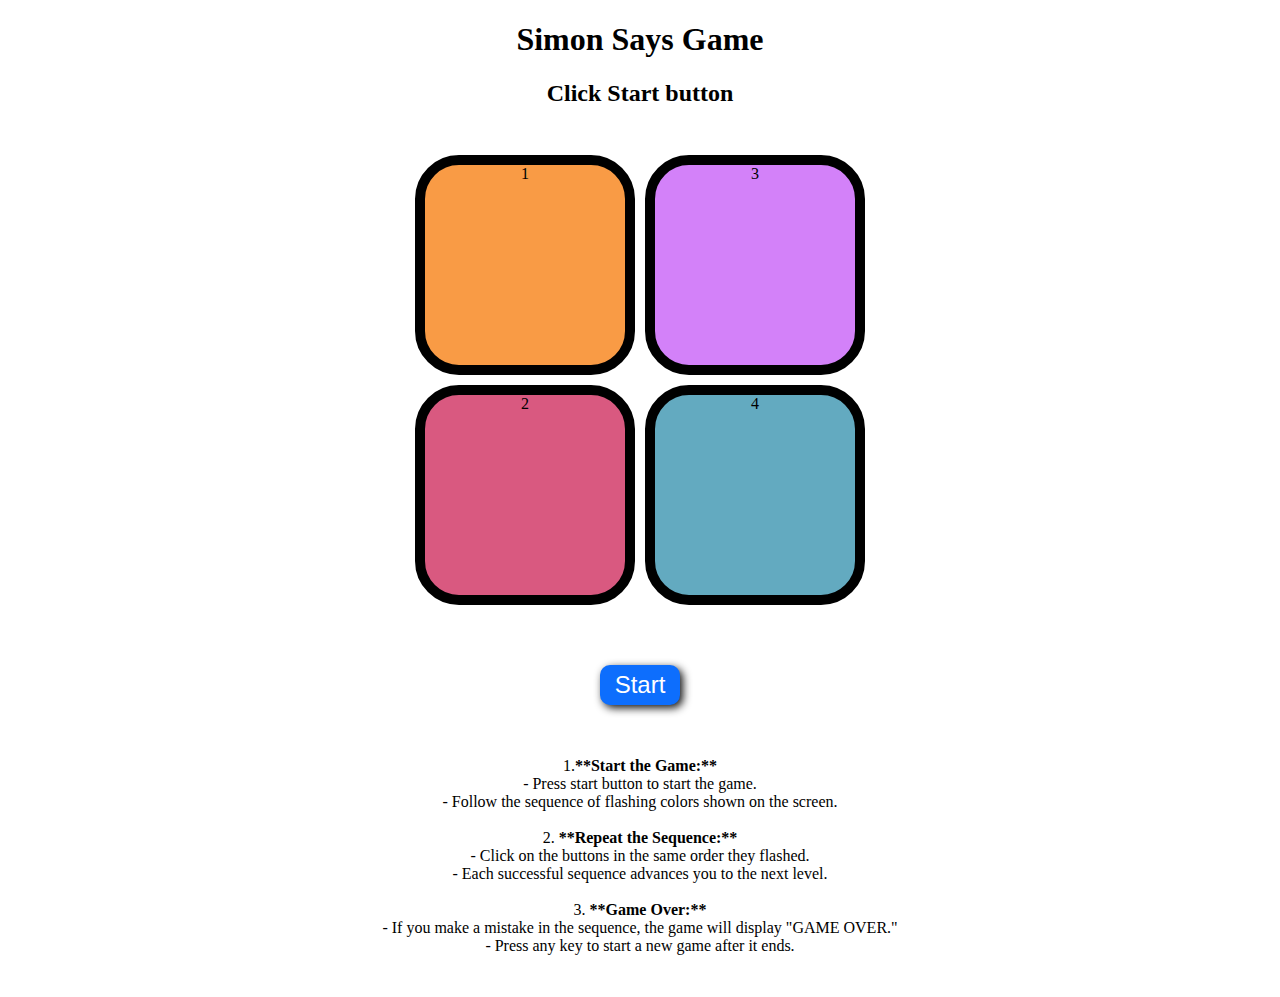
==== index.html @ 06710903 "Uploaded all files" ====
<!DOCTYPE html>
<html lang="en">
<head>
    <meta charset="UTF-8">
    <meta name="viewport" content="width=device-width, initial-scale=1.0">
    <title>Simon Game
    </title>
    <link rel="stylesheet" href="style.css">
</head>
<body>
    

    <h1>Simon Says Game</h1>
    
    <h2>Click Start button</h2>
    <br>
    <div class="btn_container">
        <div class="first_line">
            <div class="btn1 btn" type="button" id="btn1">1</div>
            <div class="btn2 btn" type="button" id="btn2">2</div>
        </div>
        <div class="Second_line">
            <div class="btn3 btn" type="button" id="btn3">3</div>
            <div class="btn4 btn" type="button" id="btn4">4</div>
        </div>
    </div>
   <button class="start">Start</button>
   <p id="p">
    <br><br>
1.<b>**Start the Game:**</b><br>
   - Press start button to start the game.<br>
   - Follow the sequence of flashing colors shown on the screen.<br><br>

2. <b>**Repeat the Sequence:**</b><br>
   - Click on the buttons in the same order they flashed.<br>
   - Each successful sequence advances you to the next level.<br><br>

3. <b>**Game Over:**</b><br>
   - If you make a mistake in the sequence, the game will display "GAME OVER."<br>
   - Press any key to start a new game after it ends.</p><br>
    <script src="app.js"></script>
</body>
</html>
---- style.css ----
body{
    text-align: center;
}

.btn_container{
    display: flex;
    justify-content: center;
}

.btn{
    border: 10px solid black;
    border-radius: 20%;
    width: 200px;
    height: 200px;
    margin-top: 10px;
   
}
.btn1{
background-color: #f99b45;
}
.btn2{
background-color: #d95980;
}
.btn3{
margin-left: 10px;
background-color: #d381f9;

}
.btn4{
 margin-left: 10px;
background-color: #63aac0;

}
.flash{
    background-color: white;
}

.userflash{
    background: green;
}

.start{
    background: #0d6efd;
    color: white;
    width: 80px;
    height: 40px;
    font-size: 1.5rem;
    margin-top:60px;
    box-shadow: 3px 3px 8px #121212;
    border-radius: 10px;
    border: none;

}


.started{
    height: 50px;
    width: 100px;
    background: #198754;
    border:none;
    box-shadow: 2px 2px 5px #121212;
}

@media (max-width: 600px){
    .btn{
        height: 100px;
        width: 100px;
        border: 5px solid black;
    }
}
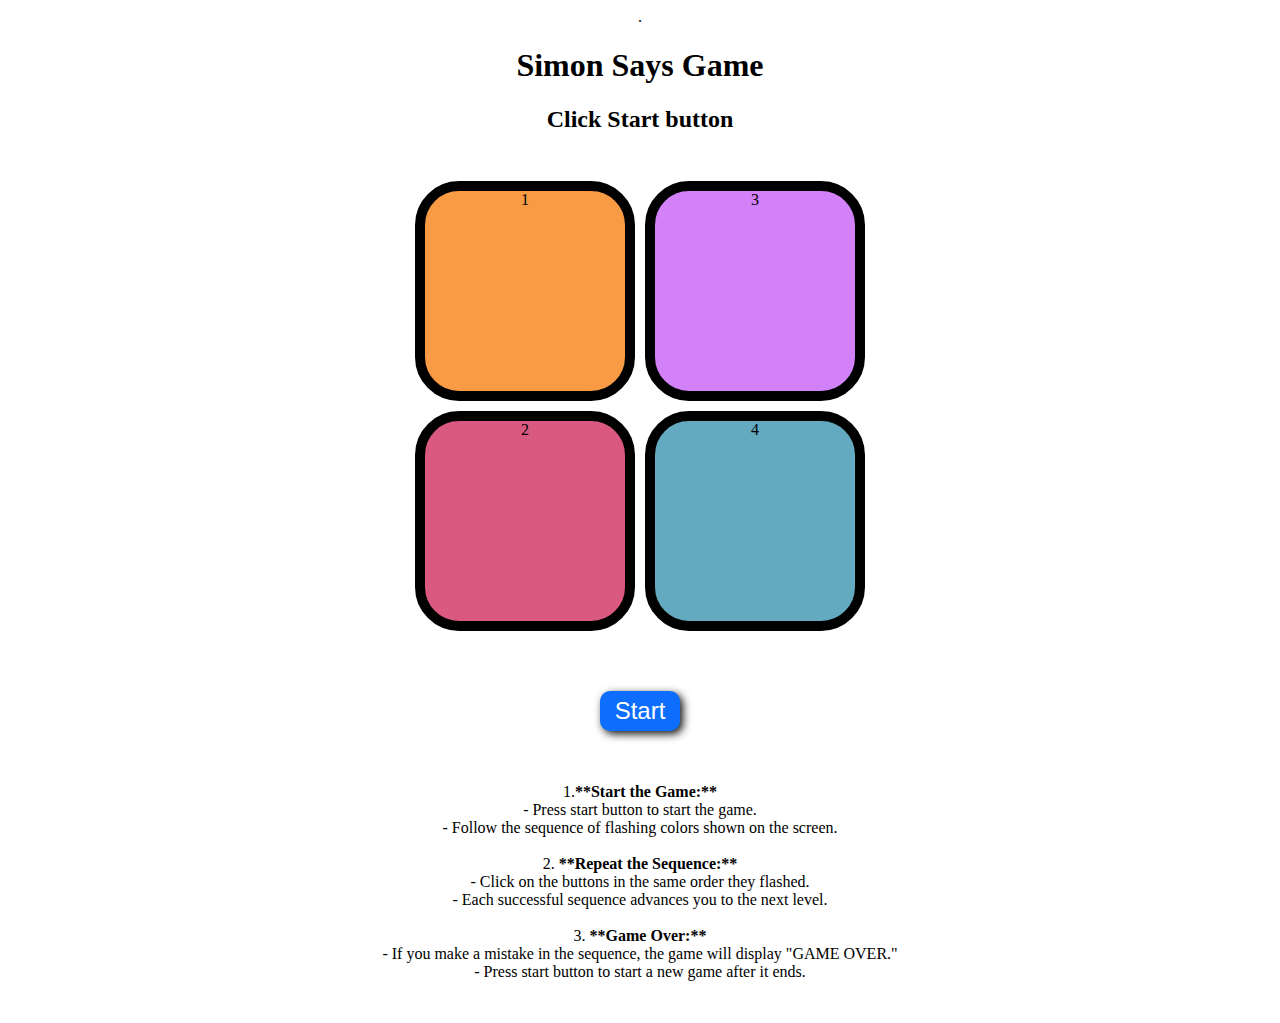
==== commit 0e0f9ac4: "odify" ====
--- a/index.html
+++ b/index.html
@@ -7,8 +7,7 @@
     </title>
     <link rel="stylesheet" href="style.css">
 </head>
-<body>
-    
+<body>.
 
     <h1>Simon Says Game</h1>
     
@@ -37,7 +36,7 @@
 
 3. <b>**Game Over:**</b><br>
    - If you make a mistake in the sequence, the game will display "GAME OVER."<br>
-   - Press any key to start a new game after it ends.</p><br>
+   - Press start button to start a new game after it ends.</p><br>
     <script src="app.js"></script>
 </body>
 </html>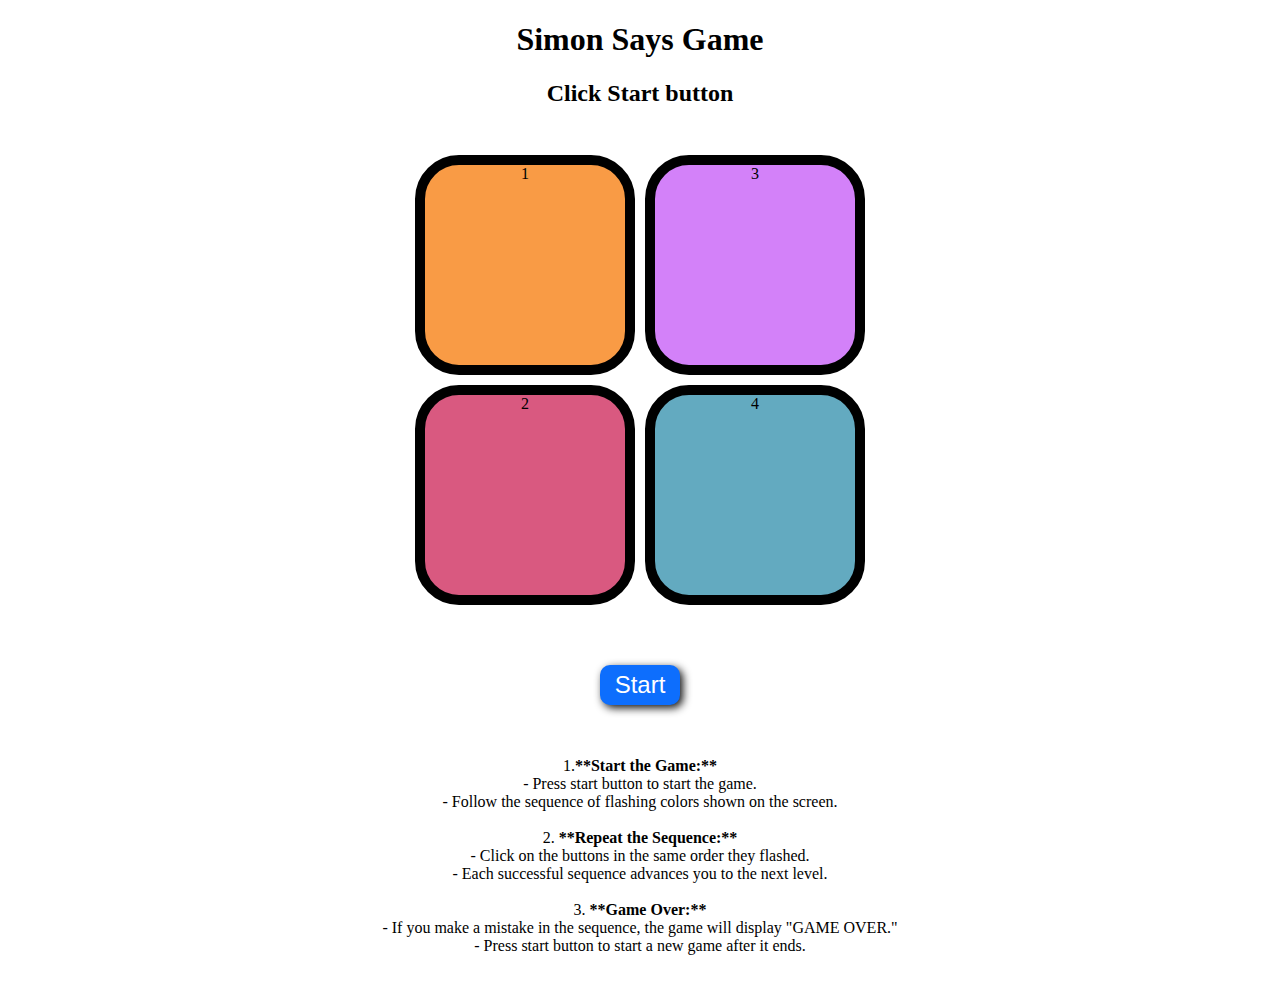
==== commit 2dcbe56e: "Modify" ====
--- a/index.html
+++ b/index.html
@@ -7,7 +7,7 @@
     </title>
     <link rel="stylesheet" href="style.css">
 </head>
-<body>.
+<body>
 
     <h1>Simon Says Game</h1>
     
